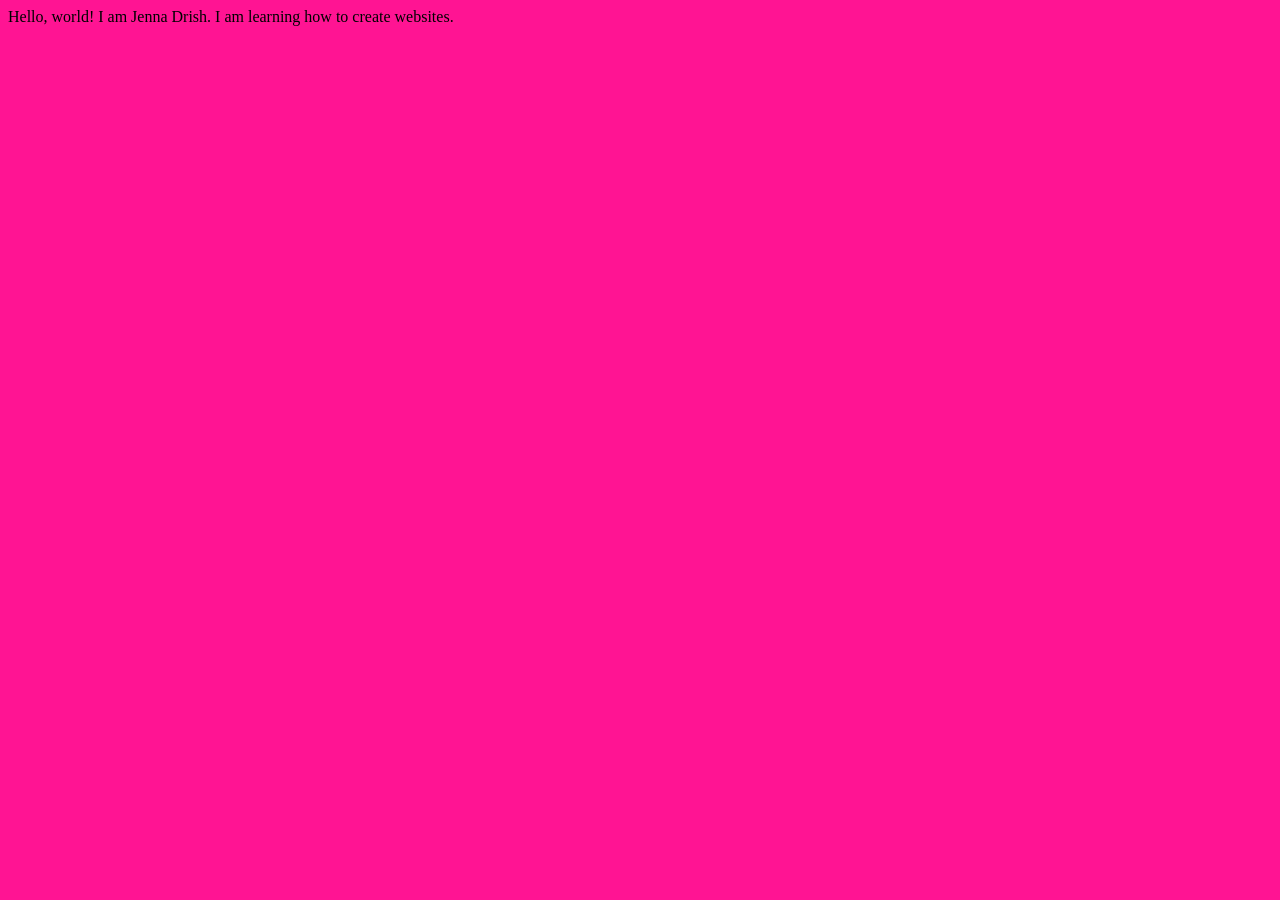
==== index.html @ 81b63561 "Add files via upload Add the index.html and styles.css file" ====
<!DOCTYPE html>
<html lang="en">
<head>
    <meta charset="UTF-8">
    <meta name="viewport" content="width=device-width, initial-scale=1.0">
    <title>Jenna's First Website</title>
    <link rel="stylesheet" href="styles.css">
</head>
<body>
Hello, world! I am Jenna Drish. I am learning how to create websites.    
</body>
</html>
---- styles.css ----
body {
    background-color: deeppink;
}
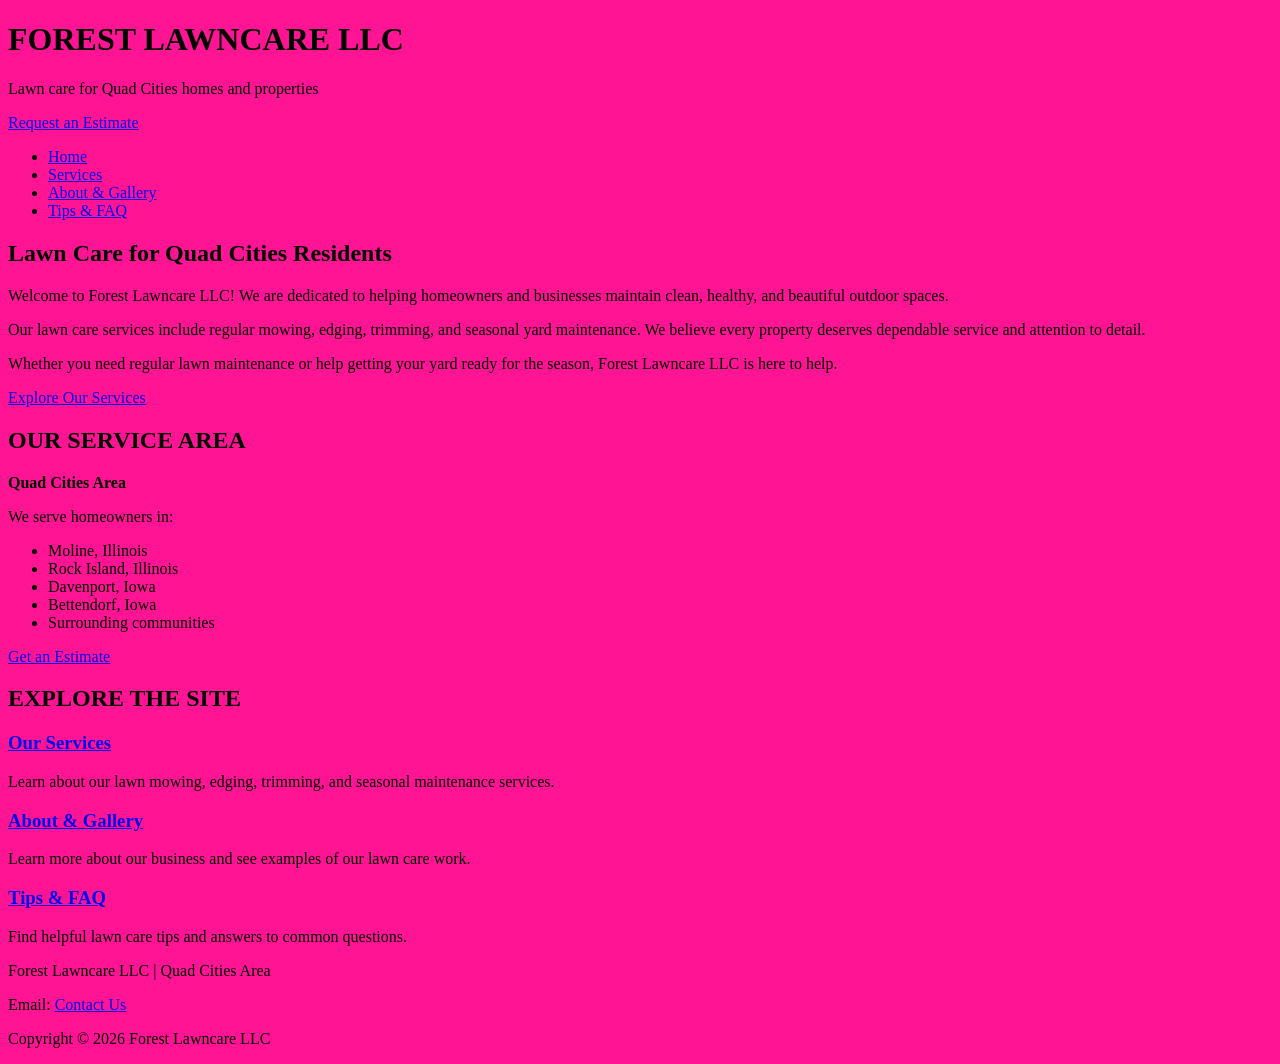
==== commit 29b7044e: "Update index.html for Forest Lawncare LLC website" ====
--- a/index.html
+++ b/index.html
@@ -1,12 +1,88 @@
+
 <!DOCTYPE html>
 <html lang="en">
 <head>
-    <meta charset="UTF-8">
+    <meta charset="utf-8">
     <meta name="viewport" content="width=device-width, initial-scale=1.0">
-    <title>Jenna's First Website</title>
+    <meta name="description" content="Forest Lawncare LLC provides dependable lawn care services for Quad Cities homes and businesses.">
+    <meta name="keywords" content="Forest Lawncare, Quad Cities, lawn mowing, lawn maintenance">
+    <title>Forest Lawncare LLC | Home</title>
     <link rel="stylesheet" href="styles.css">
 </head>
+
 <body>
-Hello, world! I am Jenna Drish. I am learning how to create websites.    
+<div id="wrapper">
+
+    <header>
+        <div>
+            <h1>FOREST LAWNCARE LLC</h1>
+            <p class="tagline">Lawn care for Quad Cities homes and properties</p>
+        </div>
+        <a class="header-cta" href="services.html#estimate">Request an Estimate</a>
+    </header>
+
+    <nav>
+        <ul>
+            <li><a href="index.html">Home</a></li>
+            <li><a href="services.html">Services</a></li>
+            <li><a href="about.html">About &amp; Gallery</a></li>
+            <li><a href="tips.html">Tips &amp; FAQ</a></li>
+        </ul>
+    </nav>
+
+    <main>
+        <section class="top-grid">
+            <div class="intro-box">
+                <h2>Lawn Care for Quad Cities Residents</h2>
+                <p>Welcome to Forest Lawncare LLC! We are dedicated to helping homeowners and businesses maintain clean, healthy, and beautiful outdoor spaces.</p>
+                <p>Our lawn care services include regular mowing, edging, trimming, and seasonal yard maintenance. We believe every property deserves dependable service and attention to detail.</p>
+                <p>Whether you need regular lawn maintenance or help getting your yard ready for the season, Forest Lawncare LLC is here to help.</p>
+                <a class="btn" href="services.html">Explore Our Services</a>
+            </div>
+
+            <aside class="service-area-box">
+                <h2>OUR SERVICE AREA</h2>
+                <p><strong>Quad Cities Area</strong></p>
+                <p>We serve homeowners in:</p>
+                <ul>
+                    <li>Moline, Illinois</li>
+                    <li>Rock Island, Illinois</li>
+                    <li>Davenport, Iowa</li>
+                    <li>Bettendorf, Iowa</li>
+                    <li>Surrounding communities</li>
+                </ul>
+                <a class="btn" href="services.html#estimate">Get an Estimate</a>
+            </aside>
+        </section>
+
+        <section class="explore-section">
+            <h2>EXPLORE THE SITE</h2>
+
+            <div class="explore-grid">
+                <article class="card">
+                    <h3><a href="services.html">Our Services</a></h3>
+                    <p>Learn about our lawn mowing, edging, trimming, and seasonal maintenance services.</p>
+                </article>
+
+                <article class="card">
+                    <h3><a href="about.html">About &amp; Gallery</a></h3>
+                    <p>Learn more about our business and see examples of our lawn care work.</p>
+                </article>
+
+                <article class="card">
+                    <h3><a href="tips.html">Tips &amp; FAQ</a></h3>
+                    <p>Find helpful lawn care tips and answers to common questions.</p>
+                </article>
+            </div>
+        </section>
+    </main>
+
+    <footer>
+        <p>Forest Lawncare LLC | Quad Cities Area</p>
+        <p>Email: <a href="mailto:CONTACT-EMAIL">Contact Us</a></p>
+        <p>Copyright &copy; 2026 Forest Lawncare LLC</p>
+    </footer>
+
+</div>
 </body>
-</html>+</html>
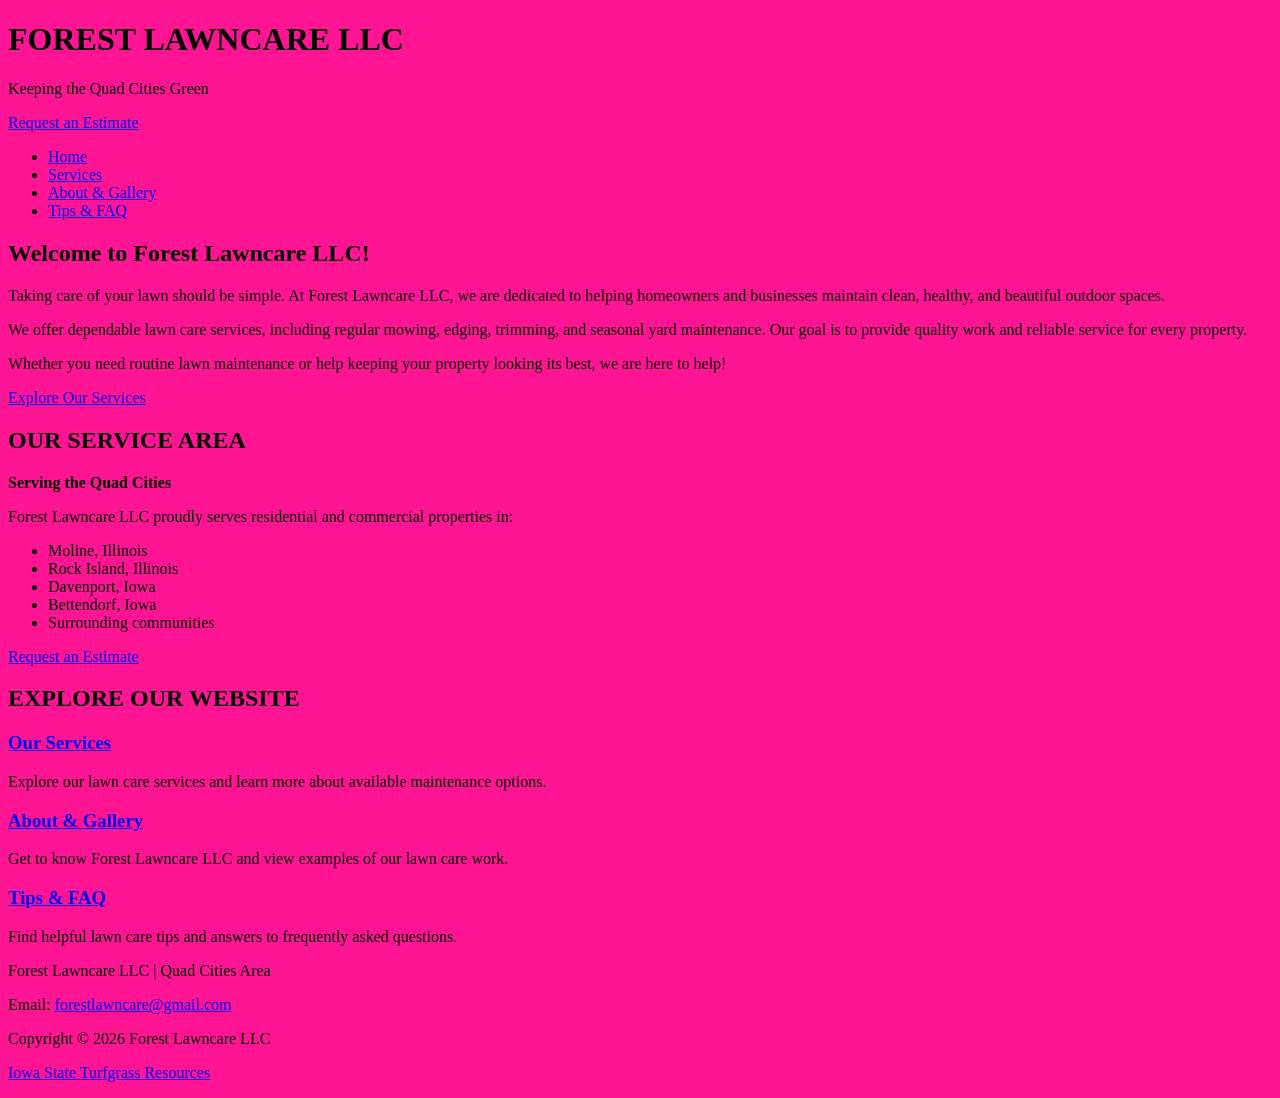
==== commit 59ebdbaa: "Revise index.html for SEO and content updates Updated meta tags for better SEO and modified content " ====
--- a/index.html
+++ b/index.html
@@ -4,21 +4,26 @@
 <head>
     <meta charset="utf-8">
     <meta name="viewport" content="width=device-width, initial-scale=1.0">
-    <meta name="description" content="Forest Lawncare LLC provides dependable lawn care services for Quad Cities homes and businesses.">
-    <meta name="keywords" content="Forest Lawncare, Quad Cities, lawn mowing, lawn maintenance">
+    <meta name="description" content="Forest Lawncare LLC provides dependable lawn care services for homes and businesses throughout the Quad Cities.">
+    <meta name="keywords" content="Forest Lawncare LLC, Quad Cities lawn care, mowing, edging, yard maintenance">
+    <meta name="author" content="Forest Lawncare LLC">
     <title>Forest Lawncare LLC | Home</title>
     <link rel="stylesheet" href="styles.css">
 </head>
 
 <body>
+
 <div id="wrapper">
 
     <header>
-        <div>
+        <div class="header-brand">
             <h1>FOREST LAWNCARE LLC</h1>
-            <p class="tagline">Lawn care for Quad Cities homes and properties</p>
+            <p class="tagline">Keeping the Quad Cities Green</p>
         </div>
-        <a class="header-cta" href="services.html#estimate">Request an Estimate</a>
+
+        <a class="header-cta" href="services.html#estimate">
+            Request an Estimate
+        </a>
     </header>
 
     <nav>
@@ -31,19 +36,47 @@
     </nav>
 
     <main>
-        <section class="top-grid">
-            <div class="intro-box">
-                <h2>Lawn Care for Quad Cities Residents</h2>
-                <p>Welcome to Forest Lawncare LLC! We are dedicated to helping homeowners and businesses maintain clean, healthy, and beautiful outdoor spaces.</p>
-                <p>Our lawn care services include regular mowing, edging, trimming, and seasonal yard maintenance. We believe every property deserves dependable service and attention to detail.</p>
-                <p>Whether you need regular lawn maintenance or help getting your yard ready for the season, Forest Lawncare LLC is here to help.</p>
-                <a class="btn" href="services.html">Explore Our Services</a>
-            </div>
+
+        <div class="top-grid">
+
+            <section class="intro-box">
+                <h2>Welcome to Forest Lawncare LLC!</h2>
+
+                <p>
+                    Taking care of your lawn should be simple. At Forest
+                    Lawncare LLC, we are dedicated to helping homeowners
+                    and businesses maintain clean, healthy, and beautiful
+                    outdoor spaces.
+                </p>
+
+                <p>
+                    We offer dependable lawn care services, including
+                    regular mowing, edging, trimming, and seasonal yard
+                    maintenance. Our goal is to provide quality work and
+                    reliable service for every property.
+                </p>
+
+                <p>
+                    Whether you need routine lawn maintenance or help
+                    keeping your property looking its best, we are here
+                    to help!
+                </p>
+
+                <a class="btn" href="services.html">
+                    Explore Our Services
+                </a>
+            </section>
 
             <aside class="service-area-box">
                 <h2>OUR SERVICE AREA</h2>
-                <p><strong>Quad Cities Area</strong></p>
-                <p>We serve homeowners in:</p>
+
+                <p><strong>Serving the Quad Cities</strong></p>
+
+                <p>
+                    Forest Lawncare LLC proudly serves residential and
+                    commercial properties in:
+                </p>
+
                 <ul>
                     <li>Moline, Illinois</li>
                     <li>Rock Island, Illinois</li>
@@ -51,38 +84,86 @@
                     <li>Bettendorf, Iowa</li>
                     <li>Surrounding communities</li>
                 </ul>
-                <a class="btn" href="services.html#estimate">Get an Estimate</a>
+
+                <a class="btn" href="services.html#estimate">
+                    Request an Estimate
+                </a>
             </aside>
-        </section>
+
+        </div>
 
         <section class="explore-section">
-            <h2>EXPLORE THE SITE</h2>
+
+            <h2>EXPLORE OUR WEBSITE</h2>
 
             <div class="explore-grid">
+
                 <article class="card">
-                    <h3><a href="services.html">Our Services</a></h3>
-                    <p>Learn about our lawn mowing, edging, trimming, and seasonal maintenance services.</p>
+                    <h3>
+                        <a href="services.html">Our Services</a>
+                    </h3>
+
+                    <p>
+                        Explore our lawn care services and learn more
+                        about available maintenance options.
+                    </p>
                 </article>
 
                 <article class="card">
-                    <h3><a href="about.html">About &amp; Gallery</a></h3>
-                    <p>Learn more about our business and see examples of our lawn care work.</p>
+                    <h3>
+                        <a href="about.html">About &amp; Gallery</a>
+                    </h3>
+
+                    <p>
+                        Get to know Forest Lawncare LLC and view
+                        examples of our lawn care work.
+                    </p>
                 </article>
 
                 <article class="card">
-                    <h3><a href="tips.html">Tips &amp; FAQ</a></h3>
-                    <p>Find helpful lawn care tips and answers to common questions.</p>
+                    <h3>
+                        <a href="tips.html">Tips &amp; FAQ</a>
+                    </h3>
+
+                    <p>
+                        Find helpful lawn care tips and answers to
+                        frequently asked questions.
+                    </p>
                 </article>
+
             </div>
         </section>
+
     </main>
 
     <footer>
-        <p>Forest Lawncare LLC | Quad Cities Area</p>
-        <p>Email: <a href="mailto:CONTACT-EMAIL">Contact Us</a></p>
-        <p>Copyright &copy; 2026 Forest Lawncare LLC</p>
+
+        <p>
+            Forest Lawncare LLC | Quad Cities Area
+        </p>
+
+        <p>
+            Email:
+            <a href="mailto:forestlawncare@gmail.com">
+                forestlawncare@gmail.com
+            </a>
+        </p>
+
+        <p>
+            Copyright &copy; 2026 Forest Lawncare LLC
+        </p>
+
+        <p>
+            <a href="https://extension.iastate.edu/turfgrass/"
+               target="_blank"
+               rel="noopener noreferrer">
+                Iowa State Turfgrass Resources
+            </a>
+        </p>
+
     </footer>
 
 </div>
+
 </body>
 </html>
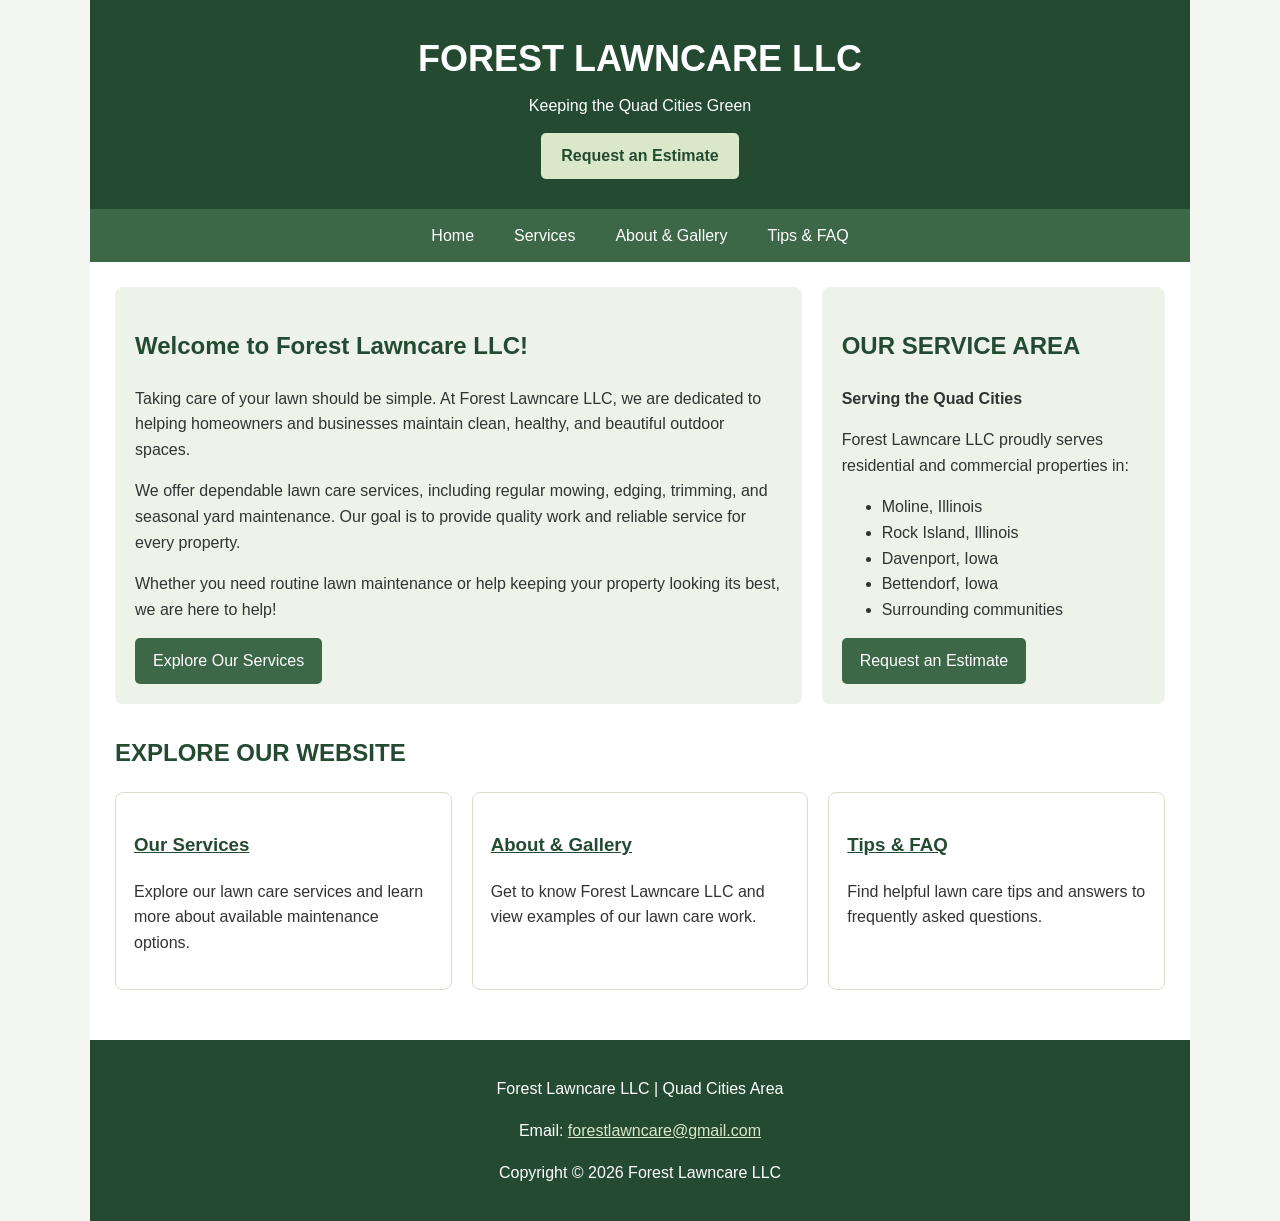
==== commit 10b08822: "Remove Iowa State Turfgrass Resources link Removed link to Iowa State Turfgrass Resources from foote" ====
--- a/index.html
+++ b/index.html
@@ -154,11 +154,6 @@
         </p>
 
         <p>
-            <a href="https://extension.iastate.edu/turfgrass/"
-               target="_blank"
-               rel="noopener noreferrer">
-                Iowa State Turfgrass Resources
-            </a>
         </p>
 
     </footer>
--- a/styles.css
+++ b/styles.css
@@ -1,3 +1,159 @@
+
+/* Forest Lawncare LLC - Website Styles */
+
+* {
+    box-sizing: border-box;
+}
+
 body {
-    background-color: deeppink;
-}+    margin: 0;
+    font-family: Arial, Helvetica, sans-serif;
+    background-color: #f4f7f1;
+    color: #333333;
+    line-height: 1.6;
+}
+
+#wrapper {
+    max-width: 1100px;
+    margin: 0 auto;
+    background-color: #ffffff;
+}
+
+header {
+    background-color: #244b32;
+    color: white;
+    padding: 30px 20px;
+    text-align: center;
+}
+
+header h1 {
+    margin: 0;
+    font-size: 36px;
+}
+
+.tagline {
+    font-size: 16px;
+    margin: 5px 0 15px;
+}
+
+.header-cta {
+    display: inline-block;
+    background-color: #d9e8c9;
+    color: #244b32;
+    padding: 10px 20px;
+    text-decoration: none;
+    border-radius: 5px;
+    font-weight: bold;
+}
+
+nav {
+    background-color: #3d6848;
+}
+
+nav ul {
+    list-style: none;
+    margin: 0;
+    padding: 0;
+    display: flex;
+    justify-content: center;
+    flex-wrap: wrap;
+}
+
+nav a {
+    display: block;
+    color: white;
+    padding: 14px 20px;
+    text-decoration: none;
+}
+
+nav a:hover {
+    background-color: #244b32;
+}
+
+main {
+    padding: 25px;
+}
+
+.top-grid {
+    display: grid;
+    grid-template-columns: 2fr 1fr;
+    gap: 20px;
+}
+
+.intro-box,
+.service-area-box {
+    background-color: #edf3e8;
+    padding: 20px;
+    border-radius: 8px;
+}
+
+h2 {
+    color: #244b32;
+}
+
+h3 {
+    color: #3d6848;
+}
+
+.btn {
+    display: inline-block;
+    background-color: #3d6848;
+    color: white;
+    padding: 10px 18px;
+    text-decoration: none;
+    border-radius: 5px;
+}
+
+.btn:hover {
+    background-color: #244b32;
+}
+
+.explore-section {
+    margin-top: 30px;
+}
+
+.explore-grid {
+    display: grid;
+    grid-template-columns: repeat(3, 1fr);
+    gap: 20px;
+}
+
+.card {
+    border: 1px solid #d5dfd0;
+    border-radius: 8px;
+    padding: 18px;
+    background-color: #ffffff;
+}
+
+.card a {
+    color: #244b32;
+    font-weight: bold;
+}
+
+footer {
+    background-color: #244b32;
+    color: white;
+    text-align: center;
+    padding: 20px;
+    margin-top: 25px;
+}
+
+footer a {
+    color: #d9e8c9;
+}
+
+@media (max-width: 700px) {
+    .top-grid,
+    .explore-grid {
+        grid-template-columns: 1fr;
+    }
+
+    header h1 {
+        font-size: 28px;
+    }
+
+    nav ul {
+        flex-direction: column;
+        text-align: center;
+    }
+}
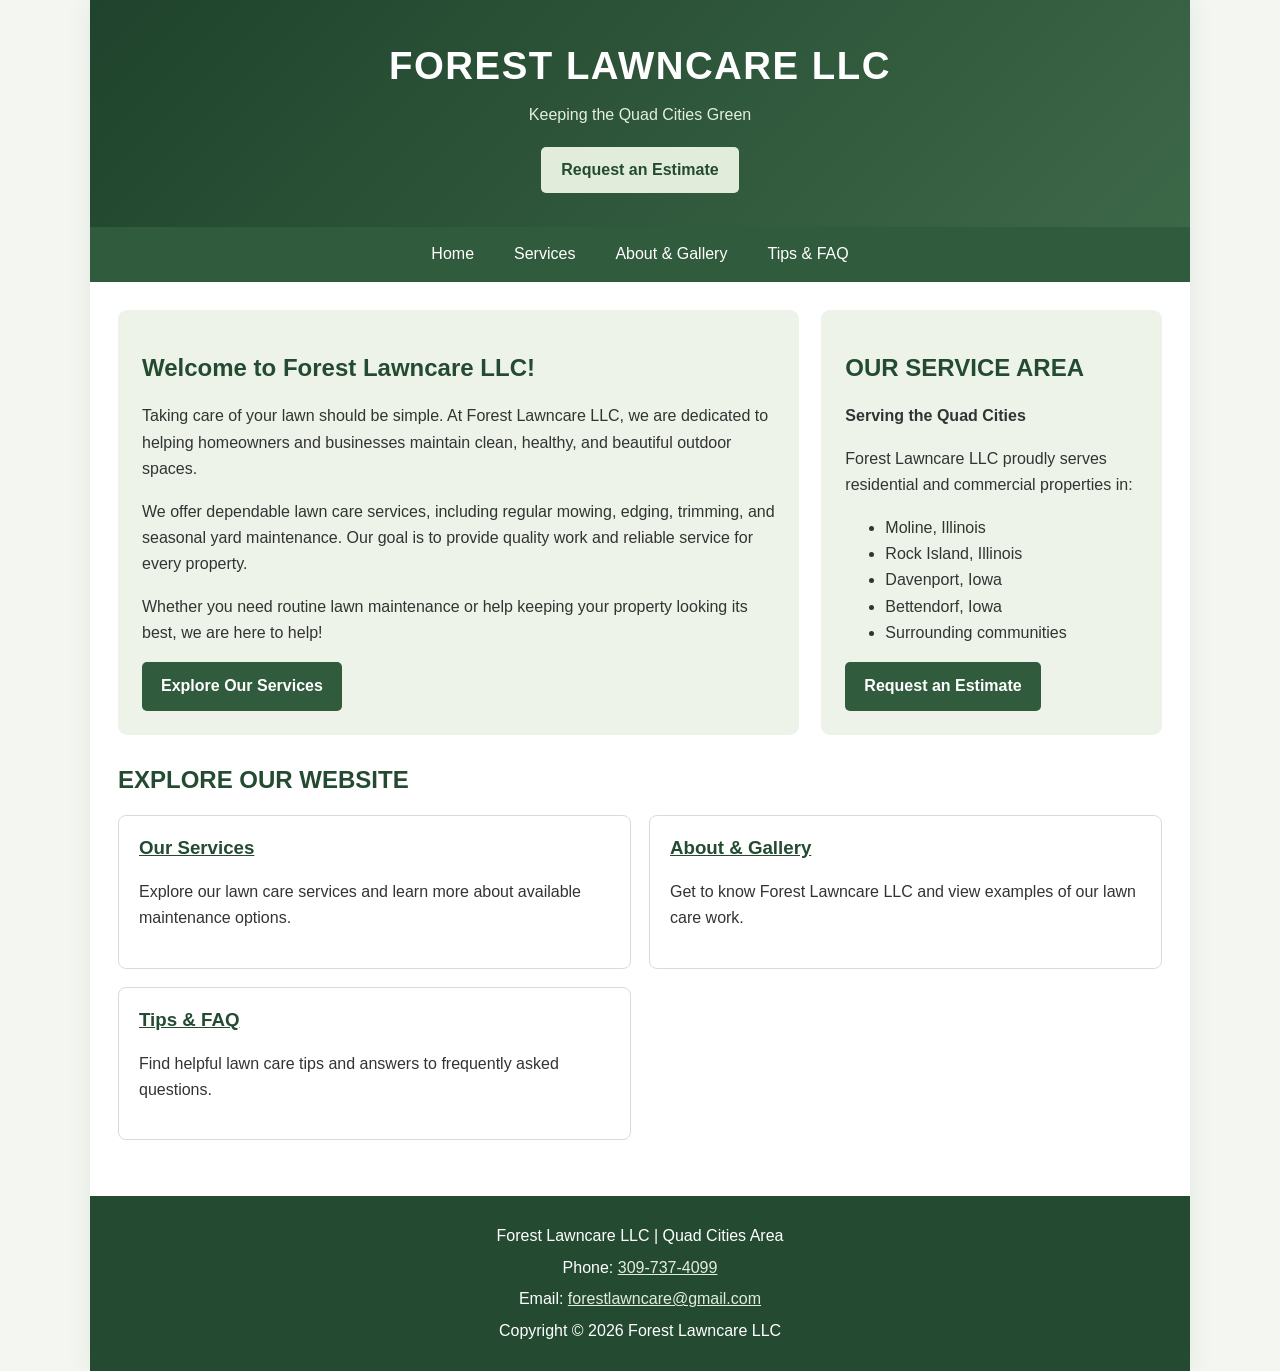
==== commit ab0720a8: "Add clickable business phone number to footer" ====
--- a/index.html
+++ b/index.html
@@ -142,6 +142,8 @@
             Forest Lawncare LLC | Quad Cities Area
         </p>
 
+        <p>Phone: <a href="tel:+13097374099">309-737-4099</a></p>
+
         <p>
             Email:
             <a href="mailto:forestlawncare@gmail.com">
--- a/styles.css
+++ b/styles.css
@@ -1,159 +1,55 @@
-
 /* Forest Lawncare LLC - Website Styles */
-
-* {
-    box-sizing: border-box;
+* { box-sizing: border-box; }
+html { scroll-behavior: smooth; }
+body { margin: 0; font-family: Arial, Helvetica, sans-serif; background: #f4f7f1; color: #333; line-height: 1.65; }
+a { color: #28583a; }
+a:focus-visible, button:focus-visible, input:focus-visible, select:focus-visible, textarea:focus-visible { outline: 3px solid #c18b32; outline-offset: 3px; }
+#wrapper { max-width: 1100px; margin: 0 auto; background: #fff; min-height: 100vh; box-shadow: 0 0 25px rgba(28,55,35,.08); }
+header { background: linear-gradient(135deg, #1f432c, #3d6848); color: #fff; padding: 34px 24px; text-align: center; }
+header h1 { margin: 0; font-size: clamp(1.8rem, 4vw, 2.4rem); letter-spacing: 1.5px; }
+.tagline { margin: 5px 0 18px; color: #e4efdf; }
+.header-cta { display: inline-block; background: #e1edda; color: #244b32; padding: 10px 20px; text-decoration: none; border-radius: 5px; font-weight: bold; }
+nav { background: #315b3d; }
+nav ul { list-style: none; margin: 0; padding: 0; display: flex; justify-content: center; flex-wrap: wrap; }
+nav a { display: block; color: #fff; padding: 14px 20px; text-decoration: none; }
+nav a:hover, nav a:focus { background: #244b32; }
+main { padding: 28px; }
+h2 { color: #244b32; line-height: 1.25; }
+h3 { color: #315b3d; line-height: 1.3; }
+.top-grid { display: grid; grid-template-columns: 2fr 1fr; gap: 22px; }
+.intro-box, .service-area-box { background: #edf3e8; padding: 24px; border-radius: 9px; }
+.btn { display: inline-block; background: #315b3d; color: #fff; padding: 11px 19px; text-decoration: none; border: 0; border-radius: 5px; font: inherit; font-weight: bold; cursor: pointer; }
+.btn:hover { background: #244b32; }
+.explore-section, .content-section { margin-top: 30px; }
+.explore-grid, .service-grid, .tips-grid { display: grid; grid-template-columns: repeat(2, 1fr); gap: 18px; }
+.card { border: 1px solid #d5dfd0; border-radius: 8px; padding: 20px; background: #fff; }
+.card h3 { margin-top: 0; }
+.card a { color: #244b32; font-weight: bold; }
+.page-intro { padding: 24px; background: #edf3e8; border-left: 5px solid #6f945d; border-radius: 8px; }
+.page-intro h2 { margin: 4px 0 10px; font-size: 2rem; }
+.page-intro p:last-child { margin-bottom: 0; }
+.eyebrow { color: #54734b; font-weight: bold; font-size: .82rem; letter-spacing: 1.5px; }
+.shaded-section { background: #f2f6ef; padding: 24px; border-radius: 8px; }
+.two-column { display: grid; grid-template-columns: 2fr 1fr; gap: 24px; align-items: start; }
+.highlight-panel { background: #edf3e8; border-radius: 8px; padding: 20px; }
+.gallery-placeholder-grid { display: grid; grid-template-columns: repeat(3, 1fr); gap: 16px; margin-top: 18px; }
+.gallery-placeholder { min-height: 155px; display: grid; place-items: center; text-align: center; padding: 18px; border: 2px dashed #a9bca0; border-radius: 8px; color: #536b4b; background: linear-gradient(145deg, #edf3e8, #dfe9d8); }
+.estimate-form { max-width: 720px; }
+.estimate-form label { display: block; font-weight: bold; margin: 14px 0 5px; }
+.estimate-form input, .estimate-form select, .estimate-form textarea { display: block; width: 100%; padding: 11px; border: 1px solid #aebbaa; border-radius: 5px; font: inherit; background: #fff; color: #333; }
+.form-grid { display: grid; grid-template-columns: 1fr 1fr; gap: 0 16px; }
+.form-button { margin-top: 16px; }
+.small-note { font-size: .92rem; color: #5d665b; }
+.faq-list { display: grid; gap: 12px; }
+.faq-item { padding: 8px 0 14px; border-bottom: 1px solid #d5dfd0; }
+.faq-item h3 { margin-bottom: 5px; }
+.faq-item p { margin-top: 5px; }
+footer { background: #244b32; color: #fff; text-align: center; padding: 22px; margin-top: 28px; }
+footer p { margin: 5px 0; }
+footer a { color: #e1edda; }
+@media (max-width: 700px) {
+  main { padding: 18px; }
+  .top-grid, .explore-grid, .service-grid, .tips-grid, .two-column, .gallery-placeholder-grid, .form-grid { grid-template-columns: 1fr; }
+  nav ul { flex-direction: column; text-align: center; }
+  nav a { padding: 11px; }
 }
-
-body {
-    margin: 0;
-    font-family: Arial, Helvetica, sans-serif;
-    background-color: #f4f7f1;
-    color: #333333;
-    line-height: 1.6;
-}
-
-#wrapper {
-    max-width: 1100px;
-    margin: 0 auto;
-    background-color: #ffffff;
-}
-
-header {
-    background-color: #244b32;
-    color: white;
-    padding: 30px 20px;
-    text-align: center;
-}
-
-header h1 {
-    margin: 0;
-    font-size: 36px;
-}
-
-.tagline {
-    font-size: 16px;
-    margin: 5px 0 15px;
-}
-
-.header-cta {
-    display: inline-block;
-    background-color: #d9e8c9;
-    color: #244b32;
-    padding: 10px 20px;
-    text-decoration: none;
-    border-radius: 5px;
-    font-weight: bold;
-}
-
-nav {
-    background-color: #3d6848;
-}
-
-nav ul {
-    list-style: none;
-    margin: 0;
-    padding: 0;
-    display: flex;
-    justify-content: center;
-    flex-wrap: wrap;
-}
-
-nav a {
-    display: block;
-    color: white;
-    padding: 14px 20px;
-    text-decoration: none;
-}
-
-nav a:hover {
-    background-color: #244b32;
-}
-
-main {
-    padding: 25px;
-}
-
-.top-grid {
-    display: grid;
-    grid-template-columns: 2fr 1fr;
-    gap: 20px;
-}
-
-.intro-box,
-.service-area-box {
-    background-color: #edf3e8;
-    padding: 20px;
-    border-radius: 8px;
-}
-
-h2 {
-    color: #244b32;
-}
-
-h3 {
-    color: #3d6848;
-}
-
-.btn {
-    display: inline-block;
-    background-color: #3d6848;
-    color: white;
-    padding: 10px 18px;
-    text-decoration: none;
-    border-radius: 5px;
-}
-
-.btn:hover {
-    background-color: #244b32;
-}
-
-.explore-section {
-    margin-top: 30px;
-}
-
-.explore-grid {
-    display: grid;
-    grid-template-columns: repeat(3, 1fr);
-    gap: 20px;
-}
-
-.card {
-    border: 1px solid #d5dfd0;
-    border-radius: 8px;
-    padding: 18px;
-    background-color: #ffffff;
-}
-
-.card a {
-    color: #244b32;
-    font-weight: bold;
-}
-
-footer {
-    background-color: #244b32;
-    color: white;
-    text-align: center;
-    padding: 20px;
-    margin-top: 25px;
-}
-
-footer a {
-    color: #d9e8c9;
-}
-
-@media (max-width: 700px) {
-    .top-grid,
-    .explore-grid {
-        grid-template-columns: 1fr;
-    }
-
-    header h1 {
-        font-size: 28px;
-    }
-
-    nav ul {
-        flex-direction: column;
-        text-align: center;
-    }
-}
